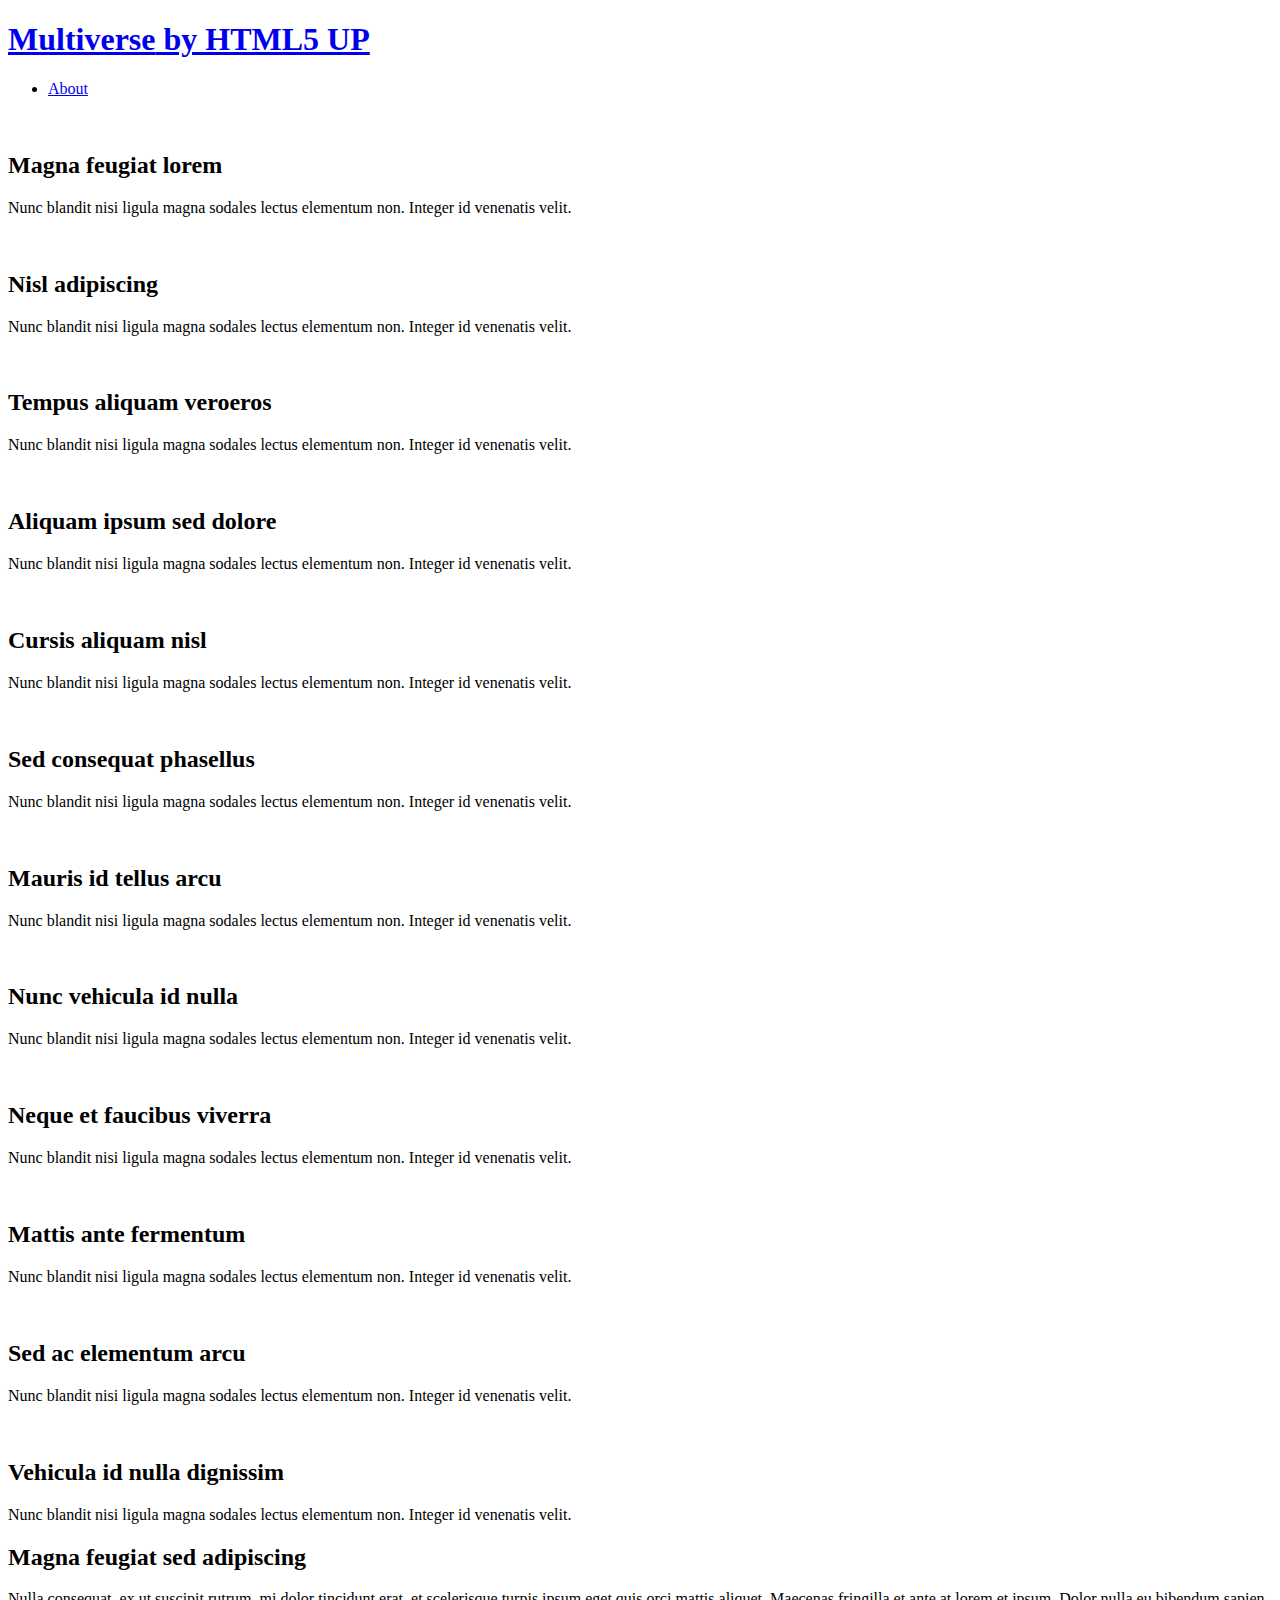
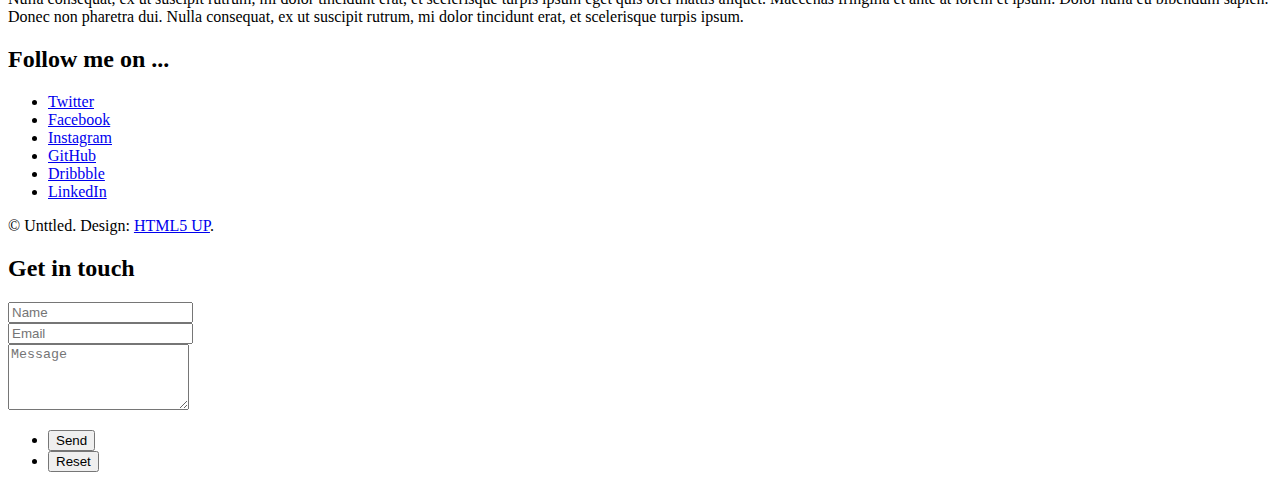
==== index.html @ cc4c9111 "Add files via upload" ====
<!DOCTYPE HTML>

<html>
	<head>
		<title>Portfolio</title>
		<meta charset="utf-8" />
		<meta name="viewport" content="width=device-width, initial-scale=1, user-scalable=no" />
		<link rel="stylesheet" href="assets/css/main.css" />
		<noscript><link rel="stylesheet" href="assets/css/noscript.css" /></noscript>
	</head>
	<body class="is-preload">

		
			<div id="wrapper">

				
					<header id="header">
						<h1><a href="index.html"><strong>Multiverse</strong> by HTML5 UP</a></h1>
						<nav>
							<ul>
								<li><a href="#footer" class="icon solid fa-info-circle">About</a></li>
							</ul>
						</nav>
					</header>

				
					<div id="main">
						<article class="thumb">
							<a href="images/fulls/iri.lnk" class="image"><img src="images/thumbs/iri.jpg" alt="" /></a>
							<h2>Magna feugiat lorem</h2>
							<p>Nunc blandit nisi ligula magna sodales lectus elementum non. Integer id venenatis velit.</p>
						</article>
						<article class="thumb">
							<a href="images/fulls/02.jpg" class="image"><img src="images/thumbs/02.jpg" alt="" /></a>
							<h2>Nisl adipiscing</h2>
							<p>Nunc blandit nisi ligula magna sodales lectus elementum non. Integer id venenatis velit.</p>
						</article>
						<article class="thumb">
							<a href="images/fulls/03.jpg" class="image"><img src="images/thumbs/03.jpg" alt="" /></a>
							<h2>Tempus aliquam veroeros</h2>
							<p>Nunc blandit nisi ligula magna sodales lectus elementum non. Integer id venenatis velit.</p>
						</article>
						<article class="thumb">
							<a href="images/fulls/04.jpg" class="image"><img src="images/thumbs/04.jpg" alt="" /></a>
							<h2>Aliquam ipsum sed dolore</h2>
							<p>Nunc blandit nisi ligula magna sodales lectus elementum non. Integer id venenatis velit.</p>
						</article>
						<article class="thumb">
							<a href="images/fulls/05.jpg" class="image"><img src="images/thumbs/05.jpg" alt="" /></a>
							<h2>Cursis aliquam nisl</h2>
							<p>Nunc blandit nisi ligula magna sodales lectus elementum non. Integer id venenatis velit.</p>
						</article>
						<article class="thumb">
							<a href="images/fulls/06.jpg" class="image"><img src="images/thumbs/06.jpg" alt="" /></a>
							<h2>Sed consequat phasellus</h2>
							<p>Nunc blandit nisi ligula magna sodales lectus elementum non. Integer id venenatis velit.</p>
						</article>
						<article class="thumb">
							<a href="images/fulls/07.jpg" class="image"><img src="images/thumbs/07.jpg" alt="" /></a>
							<h2>Mauris id tellus arcu</h2>
							<p>Nunc blandit nisi ligula magna sodales lectus elementum non. Integer id venenatis velit.</p>
						</article>
						<article class="thumb">
							<a href="images/fulls/08.jpg" class="image"><img src="images/thumbs/08.jpg" alt="" /></a>
							<h2>Nunc vehicula id nulla</h2>
							<p>Nunc blandit nisi ligula magna sodales lectus elementum non. Integer id venenatis velit.</p>
						</article>
						<article class="thumb">
							<a href="images/fulls/09.jpg" class="image"><img src="images/thumbs/09.jpg" alt="" /></a>
							<h2>Neque et faucibus viverra</h2>
							<p>Nunc blandit nisi ligula magna sodales lectus elementum non. Integer id venenatis velit.</p>
						</article>
						<article class="thumb">
							<a href="images/fulls/10.jpg" class="image"><img src="images/thumbs/10.jpg" alt="" /></a>
							<h2>Mattis ante fermentum</h2>
							<p>Nunc blandit nisi ligula magna sodales lectus elementum non. Integer id venenatis velit.</p>
						</article>
						<article class="thumb">
							<a href="images/fulls/11.jpg" class="image"><img src="images/thumbs/11.jpg" alt="" /></a>
							<h2>Sed ac elementum arcu</h2>
							<p>Nunc blandit nisi ligula magna sodales lectus elementum non. Integer id venenatis velit.</p>
						</article>
						<article class="thumb">
							<a href="images/fulls/12.jpg" class="image"><img src="images/thumbs/12.jpg" alt="" /></a>
							<h2>Vehicula id nulla dignissim</h2>
							<p>Nunc blandit nisi ligula magna sodales lectus elementum non. Integer id venenatis velit.</p>
						</article>
					</div>

				
					<footer id="footer" class="panel">
						<div class="inner split">
							<div>
								<section>
									<h2>Magna feugiat sed adipiscing</h2>
									<p>Nulla consequat, ex ut suscipit rutrum, mi dolor tincidunt erat, et scelerisque turpis ipsum eget quis orci mattis aliquet. Maecenas fringilla et ante at lorem et ipsum. Dolor nulla eu bibendum sapien. Donec non pharetra dui. Nulla consequat, ex ut suscipit rutrum, mi dolor tincidunt erat, et scelerisque turpis ipsum.</p>
								</section>
								<section>
									<h2>Follow me on ...</h2>
									<ul class="icons">
										<li><a href="#" class="icon brands fa-twitter"><span class="label">Twitter</span></a></li>
										<li><a href="#" class="icon brands fa-facebook-f"><span class="label">Facebook</span></a></li>
										<li><a href="#" class="icon brands fa-instagram"><span class="label">Instagram</span></a></li>
										<li><a href="#" class="icon brands fa-github"><span class="label">GitHub</span></a></li>
										<li><a href="#" class="icon brands fa-dribbble"><span class="label">Dribbble</span></a></li>
										<li><a href="#" class="icon brands fa-linkedin-in"><span class="label">LinkedIn</span></a></li>
									</ul>
								</section>
								<p class="copyright">
									&copy; Unttled. Design: <a href="http://html5up.net">HTML5 UP</a>.
								</p>
							</div>
							<div>
								<section>
									<h2>Get in touch</h2>
									<form method="post" action="#">
										<div class="fields">
											<div class="field half">
												<input type="text" name="name" id="name" placeholder="Name" />
											</div>
											<div class="field half">
												<input type="text" name="email" id="email" placeholder="Email" />
											</div>
											<div class="field">
												<textarea name="message" id="message" rows="4" placeholder="Message"></textarea>
											</div>
										</div>
										<ul class="actions">
											<li><input type="submit" value="Send" class="primary" /></li>
											<li><input type="reset" value="Reset" /></li>
										</ul>
									</form>
								</section>
							</div>
						</div>
					</footer>

			</div>

		
			<script src="assets/js/jquery.min.js"></script>
			<script src="assets/js/jquery.poptrox.min.js"></script>
			<script src="assets/js/browser.min.js"></script>
			<script src="assets/js/breakpoints.min.js"></script>
			<script src="assets/js/util.js"></script>
			<script src="assets/js/main.js"></script>

	</body>
</html>
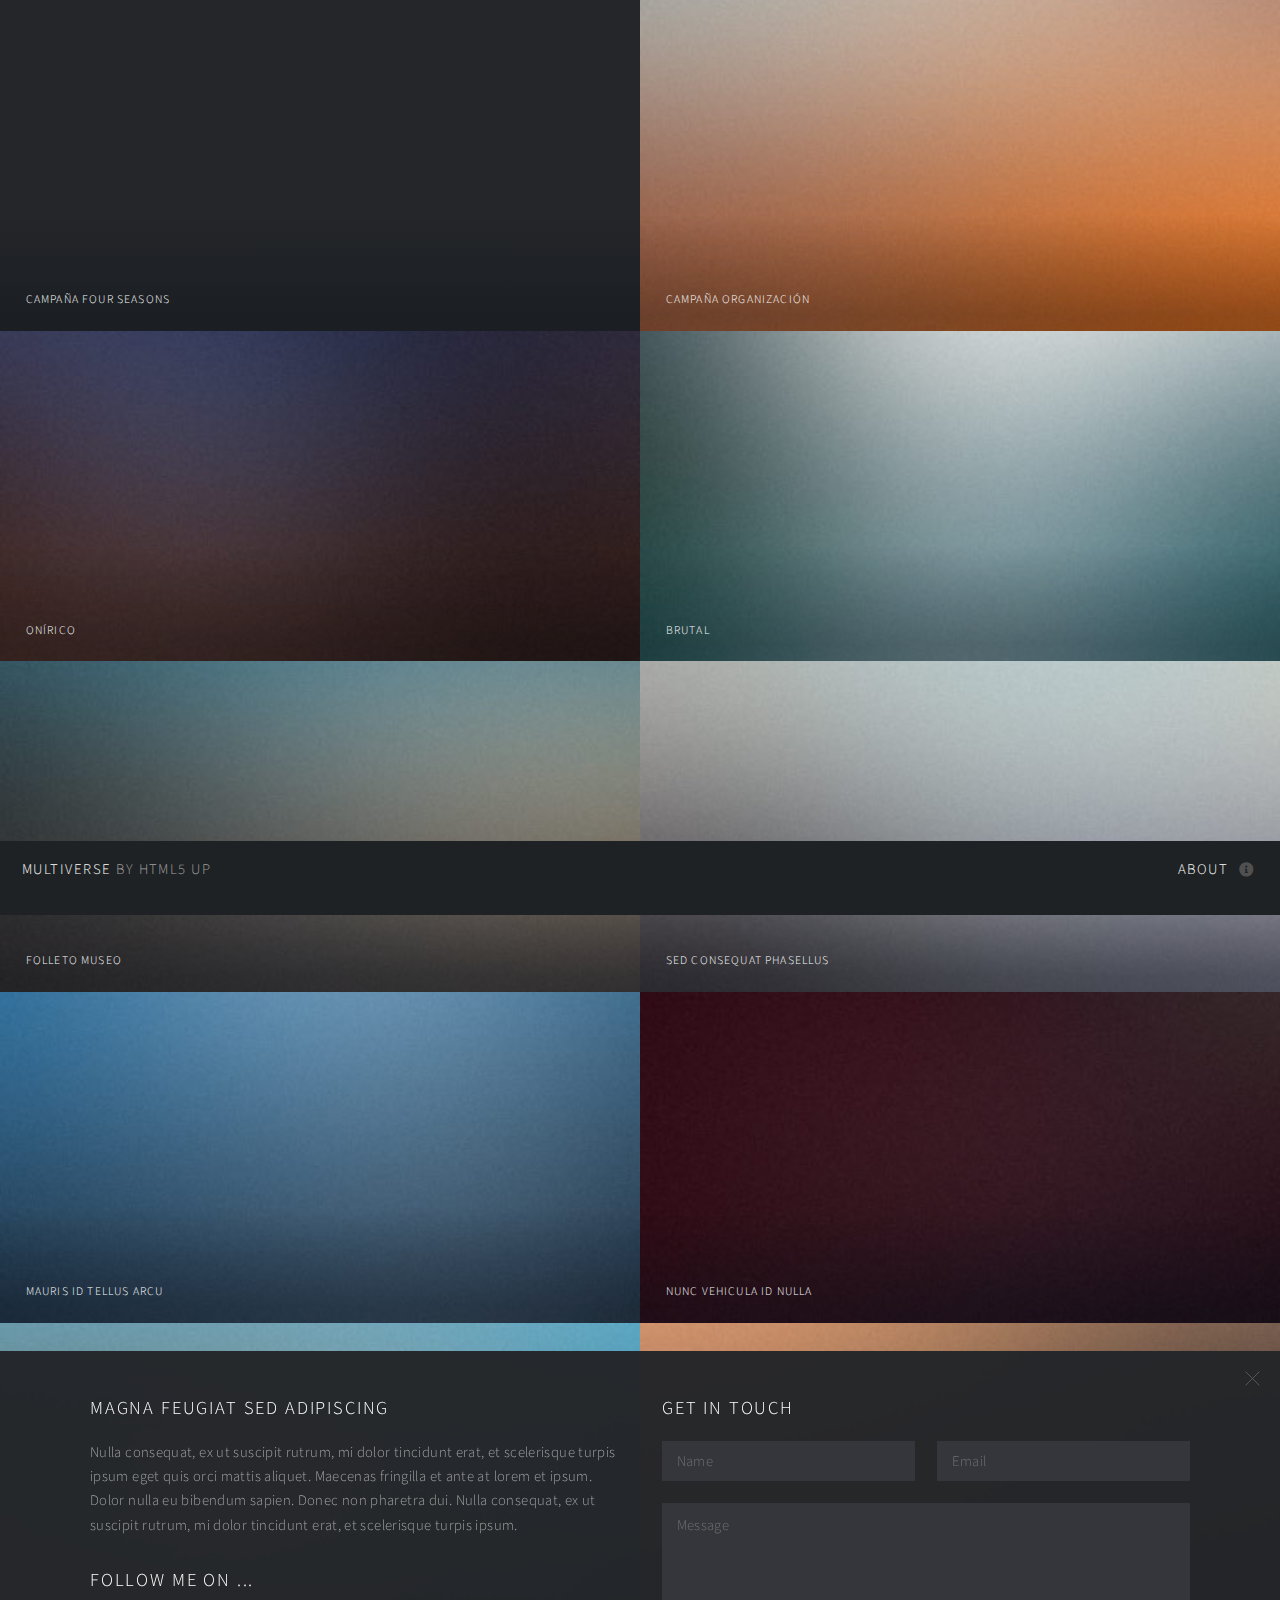
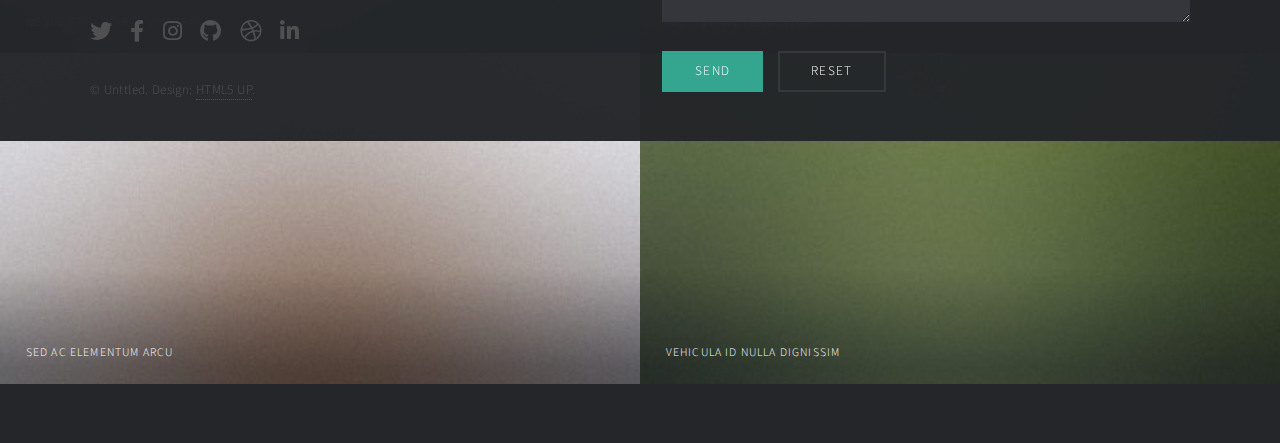
==== commit e703eb71: "index.html" ====
--- a/index.html
+++ b/index.html
@@ -27,31 +27,31 @@
 					<div id="main">
 						<article class="thumb">
 							<a href="images/fulls/iri.lnk" class="image"><img src="images/thumbs/iri.jpg" alt="" /></a>
-							<h2>Magna feugiat lorem</h2>
+							<h2>Campaña Four Seasons</h2>
 							<p>Nunc blandit nisi ligula magna sodales lectus elementum non. Integer id venenatis velit.</p>
 						</article>
 						<article class="thumb">
 							<a href="images/fulls/02.jpg" class="image"><img src="images/thumbs/02.jpg" alt="" /></a>
-							<h2>Nisl adipiscing</h2>
+							<h2>Campaña Organización</h2>
 							<p>Nunc blandit nisi ligula magna sodales lectus elementum non. Integer id venenatis velit.</p>
 						</article>
 						<article class="thumb">
 							<a href="images/fulls/03.jpg" class="image"><img src="images/thumbs/03.jpg" alt="" /></a>
-							<h2>Tempus aliquam veroeros</h2>
+							<h2>Onírico</h2>
 							<p>Nunc blandit nisi ligula magna sodales lectus elementum non. Integer id venenatis velit.</p>
 						</article>
 						<article class="thumb">
 							<a href="images/fulls/04.jpg" class="image"><img src="images/thumbs/04.jpg" alt="" /></a>
-							<h2>Aliquam ipsum sed dolore</h2>
+							<h2>Brutal</h2>
 							<p>Nunc blandit nisi ligula magna sodales lectus elementum non. Integer id venenatis velit.</p>
 						</article>
 						<article class="thumb">
 							<a href="images/fulls/05.jpg" class="image"><img src="images/thumbs/05.jpg" alt="" /></a>
-							<h2>Cursis aliquam nisl</h2>
+							<h2>Folleto Museo</h2>
 							<p>Nunc blandit nisi ligula magna sodales lectus elementum non. Integer id venenatis velit.</p>
 						</article>
 						<article class="thumb">
-							<a href="images/fulls/06.jpg" class="image"><img src="images/thumbs/06.jpg" alt="" /></a>
+							<a href="Yorokobu" class="image"><img src="images/thumbs/06.jpg" alt="" /></a>
 							<h2>Sed consequat phasellus</h2>
 							<p>Nunc blandit nisi ligula magna sodales lectus elementum non. Integer id venenatis velit.</p>
 						</article>
@@ -146,4 +146,4 @@
 			<script src="assets/js/main.js"></script>
 
 	</body>
-</html>+</html>
--- a/assets/css/main.css
+++ b/assets/css/main.css
@@ -0,0 +1,2050 @@
+@import url(fontawesome-all.min.css);
+@import url("https://fonts.googleapis.com/css?family=Source+Sans+Pro:300,300italic,400,400italic");
+
+/*
+	Multiverse by HTML5 UP
+	html5up.net | @ajlkn
+	Free for personal and commercial use under the CCA 3.0 license (html5up.net/license)
+*/
+
+@-moz-keyframes spinner {
+	0% {
+		-moz-transform: rotate(0deg);
+		-webkit-transform: rotate(0deg);
+		-ms-transform: rotate(0deg);
+		transform: rotate(0deg);
+	}
+
+	100% {
+		-moz-transform: rotate(359deg);
+		-webkit-transform: rotate(359deg);
+		-ms-transform: rotate(359deg);
+		transform: rotate(359deg);
+	}
+}
+
+@-webkit-keyframes spinner {
+	0% {
+		-moz-transform: rotate(0deg);
+		-webkit-transform: rotate(0deg);
+		-ms-transform: rotate(0deg);
+		transform: rotate(0deg);
+	}
+
+	100% {
+		-moz-transform: rotate(359deg);
+		-webkit-transform: rotate(359deg);
+		-ms-transform: rotate(359deg);
+		transform: rotate(359deg);
+	}
+}
+
+@-ms-keyframes spinner {
+	0% {
+		-moz-transform: rotate(0deg);
+		-webkit-transform: rotate(0deg);
+		-ms-transform: rotate(0deg);
+		transform: rotate(0deg);
+	}
+
+	100% {
+		-moz-transform: rotate(359deg);
+		-webkit-transform: rotate(359deg);
+		-ms-transform: rotate(359deg);
+		transform: rotate(359deg);
+	}
+}
+
+@keyframes spinner {
+	0% {
+		-moz-transform: rotate(0deg);
+		-webkit-transform: rotate(0deg);
+		-ms-transform: rotate(0deg);
+		transform: rotate(0deg);
+	}
+
+	100% {
+		-moz-transform: rotate(359deg);
+		-webkit-transform: rotate(359deg);
+		-ms-transform: rotate(359deg);
+		transform: rotate(359deg);
+	}
+}
+
+html, body, div, span, applet, object,
+iframe, h1, h2, h3, h4, h5, h6, p, blockquote,
+pre, a, abbr, acronym, address, big, cite,
+code, del, dfn, em, img, ins, kbd, q, s, samp,
+small, strike, strong, sub, sup, tt, var, b,
+u, i, center, dl, dt, dd, ol, ul, li, fieldset,
+form, label, legend, table, caption, tbody,
+tfoot, thead, tr, th, td, article, aside,
+canvas, details, embed, figure, figcaption,
+footer, header, hgroup, menu, nav, output, ruby,
+section, summary, time, mark, audio, video {
+	margin: 0;
+	padding: 0;
+	border: 0;
+	font-size: 100%;
+	font: inherit;
+	vertical-align: baseline;}
+
+article, aside, details, figcaption, figure,
+footer, header, hgroup, menu, nav, section {
+	display: block;}
+
+body {
+	line-height: 1;
+}
+
+ol, ul {
+	list-style: none;
+}
+
+blockquote, q {
+	quotes: none;
+}
+
+	blockquote:before, blockquote:after, q:before, q:after {
+		content: '';
+		content: none;
+	}
+
+table {
+	border-collapse: collapse;
+	border-spacing: 0;
+}
+
+body {
+	-webkit-text-size-adjust: none;
+}
+
+mark {
+	background-color: transparent;
+	color: inherit;
+}
+
+input::-moz-focus-inner {
+	border: 0;
+	padding: 0;
+}
+
+input, select, textarea {
+	-moz-appearance: none;
+	-webkit-appearance: none;
+	-ms-appearance: none;
+	appearance: none;
+}
+
+/* Basic */
+
+	@-ms-viewport {
+		width: device-width;
+	}
+
+	body {
+		-ms-overflow-style: scrollbar;
+	}
+
+	@media screen and (max-width: 480px) {
+
+		html, body {
+			min-width: 320px;
+		}
+
+	}
+
+	html {
+		box-sizing: border-box;
+	}
+
+	*, *:before, *:after {
+		box-sizing: inherit;
+	}
+
+	body {
+		background: #242629;
+	}
+
+		body.is-preload *, body.is-preload *:before, body.is-preload *:after {
+			-moz-animation: none !important;
+			-webkit-animation: none !important;
+			-ms-animation: none !important;
+			animation: none !important;
+			-moz-transition: none !important;
+			-webkit-transition: none !important;
+			-ms-transition: none !important;
+			transition: none !important;
+		}
+
+		body.is-resizing *, body.is-resizing *:before, body.is-resizing *:after {
+			-moz-animation: none !important;
+			-webkit-animation: none !important;
+			-ms-animation: none !important;
+			animation: none !important;
+			-moz-transition: none !important;
+			-webkit-transition: none !important;
+			-ms-transition: none !important;
+			transition: none !important;
+		}
+
+/* Type */
+
+	body, input, select, textarea {
+		color: #a0a0a1;
+		font-family: "Source Sans Pro", Helvetica, sans-serif;
+		font-size: 15pt;
+		font-weight: 300;
+		letter-spacing: 0.025em;
+		line-height: 1.65;
+	}
+
+		@media screen and (max-width: 1680px) {
+
+			body, input, select, textarea {
+				font-size: 11pt;
+			}
+
+		}
+
+	a {
+		-moz-transition: color 0.2s ease-in-out, border-bottom-color 0.2s ease-in-out;
+		-webkit-transition: color 0.2s ease-in-out, border-bottom-color 0.2s ease-in-out;
+		-ms-transition: color 0.2s ease-in-out, border-bottom-color 0.2s ease-in-out;
+		transition: color 0.2s ease-in-out, border-bottom-color 0.2s ease-in-out;
+		border-bottom: dotted 1px;
+		color: #34a58e;
+		text-decoration: none;
+	}
+
+		a:hover {
+			border-bottom-color: transparent;
+			color: #34a58e !important;
+		}
+
+	strong, b {
+		color: #ffffff;
+		font-weight: 300;
+	}
+
+	em, i {
+		font-style: italic;
+	}
+
+	p {
+		margin: 0 0 2em 0;
+	}
+
+	h1, h2, h3, h4, h5, h6 {
+		color: #ffffff;
+		font-weight: 300;
+		letter-spacing: 0.1em;
+		line-height: 1.5;
+		margin: 0 0 1em 0;
+		text-transform: uppercase;
+	}
+
+		h1 a, h2 a, h3 a, h4 a, h5 a, h6 a {
+			color: inherit;
+			text-decoration: none;
+		}
+
+	h1 {
+		font-size: 2em;
+	}
+
+	h2 {
+		font-size: 1.25em;
+	}
+
+	h3 {
+		font-size: 1.1em;
+	}
+
+	h4 {
+		font-size: 1em;
+	}
+
+	h5 {
+		font-size: 0.9em;
+	}
+
+	h6 {
+		font-size: 0.7em;
+	}
+
+	@media screen and (max-width: 736px) {
+
+		h2 {
+			font-size: 1em;
+		}
+
+		h3 {
+			font-size: 0.9em;
+		}
+
+		h4 {
+			font-size: 0.8em;
+		}
+
+		h5 {
+			font-size: 0.7em;
+		}
+
+		h6 {
+			font-size: 0.7em;
+		}
+
+	}
+
+	sub {
+		font-size: 0.8em;
+		position: relative;
+		top: 0.5em;
+	}
+
+	sup {
+		font-size: 0.8em;
+		position: relative;
+		top: -0.5em;
+	}
+
+	blockquote {
+		border-left: 4px #36383c;
+		font-style: italic;
+		margin: 0 0 2em 0;
+		padding: 0.5em 0 0.5em 2em;
+	}
+
+	code {
+		background: #34363b;
+		border: solid 1px #36383c;
+		font-family: "Courier New", monospace;
+		font-size: 0.9em;
+		margin: 0 0.25em;
+		padding: 0.25em 0.65em;
+	}
+
+	pre {
+		-webkit-overflow-scrolling: touch;
+		font-family: "Courier New", monospace;
+		font-size: 0.9em;
+		margin: 0 0 2em 0;
+	}
+
+		pre code {
+			display: block;
+			line-height: 1.75;
+			padding: 1em 1.5em;
+			overflow-x: auto;
+		}
+
+	hr {
+		border: 0;
+		border-bottom: solid 1px #36383c;
+		margin: 2em 0;
+	}
+
+		hr.major {
+			margin: 3em 0;
+		}
+
+	.align-left {
+		text-align: left;
+	}
+
+	.align-center {
+		text-align: center;
+	}
+
+	.align-right {
+		text-align: right;
+	}
+
+/* Button */
+
+	input[type="submit"],
+	input[type="reset"],
+	input[type="button"],
+	button,
+	.button {
+		-moz-appearance: none;
+		-webkit-appearance: none;
+		-ms-appearance: none;
+		appearance: none;
+		-moz-transition: background-color 0.2s ease-in-out, box-shadow 0.2s ease-in-out, color 0.2s ease-in-out;
+		-webkit-transition: background-color 0.2s ease-in-out, box-shadow 0.2s ease-in-out, color 0.2s ease-in-out;
+		-ms-transition: background-color 0.2s ease-in-out, box-shadow 0.2s ease-in-out, color 0.2s ease-in-out;
+		transition: background-color 0.2s ease-in-out, box-shadow 0.2s ease-in-out, color 0.2s ease-in-out;
+		background-color: transparent;
+		border: 0;
+		border-radius: 0;
+		box-shadow: inset 0 0 0 2px #36383c;
+		color: #ffffff !important;
+		cursor: pointer;
+		display: inline-block;
+		font-size: 0.9em;
+		font-weight: 300;
+		height: 3.05556em;
+		letter-spacing: 0.1em;
+		line-height: 3.05556em;
+		padding: 0 2.5em;
+		text-align: center;
+		text-decoration: none;
+		text-transform: uppercase;
+		white-space: nowrap;
+	}
+
+		input[type="submit"]:hover,
+		input[type="reset"]:hover,
+		input[type="button"]:hover,
+		button:hover,
+		.button:hover {
+			box-shadow: inset 0 0 0 2px #34a58e;
+			color: #34a58e !important;
+		}
+
+			input[type="submit"]:hover:active,
+			input[type="reset"]:hover:active,
+			input[type="button"]:hover:active,
+			button:hover:active,
+			.button:hover:active {
+				background-color: rgba(52, 165, 142, 0.15);
+				color: #34a58e !important;
+			}
+
+		input[type="submit"].icon,
+		input[type="reset"].icon,
+		input[type="button"].icon,
+		button.icon,
+		.button.icon {
+			padding-left: 1.35em;
+		}
+
+			input[type="submit"].icon:before,
+			input[type="reset"].icon:before,
+			input[type="button"].icon:before,
+			button.icon:before,
+			.button.icon:before {
+				margin-right: 0.5em;
+			}
+
+		input[type="submit"].fit,
+		input[type="reset"].fit,
+		input[type="button"].fit,
+		button.fit,
+		.button.fit {
+			width: 100%;
+		}
+
+		input[type="submit"].small,
+		input[type="reset"].small,
+		input[type="button"].small,
+		button.small,
+		.button.small {
+			font-size: 0.8em;
+		}
+
+		input[type="submit"].large,
+		input[type="reset"].large,
+		input[type="button"].large,
+		button.large,
+		.button.large {
+			font-size: 1.35em;
+		}
+
+		input[type="submit"].primary,
+		input[type="reset"].primary,
+		input[type="button"].primary,
+		button.primary,
+		.button.primary {
+			background-color: #34a58e;
+			box-shadow: none;
+		}
+
+			input[type="submit"].primary:hover,
+			input[type="reset"].primary:hover,
+			input[type="button"].primary:hover,
+			button.primary:hover,
+			.button.primary:hover {
+				background-color: #47c5ab;
+				color: #ffffff !important;
+			}
+
+				input[type="submit"].primary:hover:active,
+				input[type="reset"].primary:hover:active,
+				input[type="button"].primary:hover:active,
+				button.primary:hover:active,
+				.button.primary:hover:active {
+					background-color: #287e6d;
+				}
+
+		input[type="submit"].disabled, input[type="submit"]:disabled,
+		input[type="reset"].disabled,
+		input[type="reset"]:disabled,
+		input[type="button"].disabled,
+		input[type="button"]:disabled,
+		button.disabled,
+		button:disabled,
+		.button.disabled,
+		.button:disabled {
+			pointer-events: none;
+			opacity: 0.35;
+		}
+
+/* Form */
+
+	form {
+		margin: 0 0 2em 0;
+	}
+
+		form > :last-child {
+			margin-bottom: 0;
+		}
+
+		form > .fields {
+			display: -moz-flex;
+			display: -webkit-flex;
+			display: -ms-flex;
+			display: flex;
+			-moz-flex-wrap: wrap;
+			-webkit-flex-wrap: wrap;
+			-ms-flex-wrap: wrap;
+			flex-wrap: wrap;
+			width: calc(100% + 3em);
+			margin: -1.5em 0 2em -1.5em;
+		}
+
+			form > .fields > .field {
+				-moz-flex-grow: 0;
+				-webkit-flex-grow: 0;
+				-ms-flex-grow: 0;
+				flex-grow: 0;
+				-moz-flex-shrink: 0;
+				-webkit-flex-shrink: 0;
+				-ms-flex-shrink: 0;
+				flex-shrink: 0;
+				padding: 1.5em 0 0 1.5em;
+				width: calc(100% - 1.5em);
+			}
+
+				form > .fields > .field.half {
+					width: calc(50% - 0.75em);
+				}
+
+				form > .fields > .field.third {
+					width: calc(100%/3 - 0.5em);
+				}
+
+				form > .fields > .field.quarter {
+					width: calc(25% - 0.375em);
+				}
+
+		@media screen and (max-width: 736px) {
+
+			form > .fields {
+				width: calc(100% + 3em);
+				margin: -1.5em 0 2em -1.5em;
+			}
+
+				form > .fields > .field {
+					padding: 1.5em 0 0 1.5em;
+					width: calc(100% - 1.5em);
+				}
+
+					form > .fields > .field.half {
+						width: calc(100% - 1.5em);
+					}
+
+					form > .fields > .field.third {
+						width: calc(100% - 1.5em);
+					}
+
+					form > .fields > .field.quarter {
+						width: calc(100% - 1.5em);
+					}
+
+		}
+
+	label {
+		color: #ffffff;
+		display: block;
+		font-size: 0.9em;
+		font-weight: 300;
+		margin: 0 0 1em 0;
+	}
+
+	input[type="text"],
+	input[type="password"],
+	input[type="email"],
+	input[type="tel"],
+	input[type="search"],
+	input[type="url"],
+	select,
+	textarea {
+		-moz-appearance: none;
+		-webkit-appearance: none;
+		-ms-appearance: none;
+		appearance: none;
+		background: #34363b;
+		border: 0;
+		border-radius: 0;
+		color: #a0a0a1;
+		display: block;
+		outline: 0;
+		padding: 0 1em;
+		text-decoration: none;
+		width: 100%;
+	}
+
+		input[type="text"]:invalid,
+		input[type="password"]:invalid,
+		input[type="email"]:invalid,
+		input[type="tel"]:invalid,
+		input[type="search"]:invalid,
+		input[type="url"]:invalid,
+		select:invalid,
+		textarea:invalid {
+			box-shadow: none;
+		}
+
+		input[type="text"]:focus,
+		input[type="password"]:focus,
+		input[type="email"]:focus,
+		input[type="tel"]:focus,
+		input[type="search"]:focus,
+		input[type="url"]:focus,
+		select:focus,
+		textarea:focus {
+			box-shadow: inset 0 0 0 2px #34a58e;
+		}
+
+	select {
+		background-image: url("data:image/svg+xml;charset=utf8,%3Csvg xmlns='http://www.w3.org/2000/svg' width='40' height='40' preserveAspectRatio='none' viewBox='0 0 40 40'%3E%3Cpath d='M9.4,12.3l10.4,10.4l10.4-10.4c0.2-0.2,0.5-0.4,0.9-0.4c0.3,0,0.6,0.1,0.9,0.4l3.3,3.3c0.2,0.2,0.4,0.5,0.4,0.9 c0,0.4-0.1,0.6-0.4,0.9L20.7,31.9c-0.2,0.2-0.5,0.4-0.9,0.4c-0.3,0-0.6-0.1-0.9-0.4L4.3,17.3c-0.2-0.2-0.4-0.5-0.4-0.9 c0-0.4,0.1-0.6,0.4-0.9l3.3-3.3c0.2-0.2,0.5-0.4,0.9-0.4S9.1,12.1,9.4,12.3z' fill='%2336383c' /%3E%3C/svg%3E");
+		background-size: 1.25rem;
+		background-repeat: no-repeat;
+		background-position: calc(100% - 1rem) center;
+		height: 2.75em;
+		padding-right: 2.75em;
+		text-overflow: ellipsis;
+	}
+
+		select option {
+			color: #ffffff;
+			background: #242629;
+		}
+
+		select:focus::-ms-value {
+			background-color: transparent;
+		}
+
+		select::-ms-expand {
+			display: none;
+		}
+
+	input[type="text"],
+	input[type="password"],
+	input[type="email"],
+	input[type="tel"],
+	input[type="search"],
+	input[type="url"],
+	select {
+		height: 2.75em;
+	}
+
+	textarea {
+		padding: 0.75em 1em;
+	}
+
+	input[type="checkbox"],
+	input[type="radio"] {
+		-moz-appearance: none;
+		-webkit-appearance: none;
+		-ms-appearance: none;
+		appearance: none;
+		display: block;
+		float: left;
+		margin-right: -2em;
+		opacity: 0;
+		width: 1em;
+		z-index: -1;
+	}
+
+		input[type="checkbox"] + label,
+		input[type="radio"] + label {
+			text-decoration: none;
+			color: #a0a0a1;
+			cursor: pointer;
+			display: inline-block;
+			font-size: 1em;
+			font-weight: 300;
+			padding-left: 2.4em;
+			padding-right: 0.75em;
+			position: relative;
+		}
+
+			input[type="checkbox"] + label:before,
+			input[type="radio"] + label:before {
+				-moz-osx-font-smoothing: grayscale;
+				-webkit-font-smoothing: antialiased;
+				display: inline-block;
+				font-style: normal;
+				font-variant: normal;
+				text-rendering: auto;
+				line-height: 1;
+				text-transform: none !important;
+				font-family: 'Font Awesome 5 Free';
+				font-weight: 900;
+			}
+
+			input[type="checkbox"] + label:before,
+			input[type="radio"] + label:before {
+				background: #34363b;
+				content: '';
+				display: inline-block;
+				font-size: 0.8em;
+				height: 2.0625em;
+				left: 0;
+				line-height: 2.0625em;
+				position: absolute;
+				text-align: center;
+				top: 0;
+				width: 2.0625em;
+			}
+
+		input[type="checkbox"]:checked + label:before,
+		input[type="radio"]:checked + label:before {
+			background: #34a58e;
+			border-color: #34a58e;
+			color: #ffffff;
+			content: '\f00c';
+		}
+
+		input[type="checkbox"]:focus + label:before,
+		input[type="radio"]:focus + label:before {
+			box-shadow: 0 0 0 2px #34a58e;
+		}
+
+	input[type="radio"] + label:before {
+		border-radius: 100%;
+	}
+
+	::-webkit-input-placeholder {
+		color: #707071 !important;
+		opacity: 1.0;
+	}
+
+	:-moz-placeholder {
+		color: #707071 !important;
+		opacity: 1.0;
+	}
+
+	::-moz-placeholder {
+		color: #707071 !important;
+		opacity: 1.0;
+	}
+
+	:-ms-input-placeholder {
+		color: #707071 !important;
+		opacity: 1.0;
+	}
+
+/* Icon */
+
+	.icon {
+		text-decoration: none;
+		border-bottom: none;
+		position: relative;
+	}
+
+		.icon:before {
+			-moz-osx-font-smoothing: grayscale;
+			-webkit-font-smoothing: antialiased;
+			display: inline-block;
+			font-style: normal;
+			font-variant: normal;
+			text-rendering: auto;
+			line-height: 1;
+			text-transform: none !important;
+			font-family: 'Font Awesome 5 Free';
+			font-weight: 400;
+		}
+
+		.icon > .label {
+			display: none;
+		}
+
+		.icon:before {
+			line-height: inherit;
+		}
+
+		.icon.solid:before {
+			font-weight: 900;
+		}
+
+		.icon.brands:before {
+			font-family: 'Font Awesome 5 Brands';
+		}
+
+/* List */
+
+	ol {
+		list-style: decimal;
+		margin: 0 0 2em 0;
+		padding-left: 1.25em;
+	}
+
+		ol li {
+			padding-left: 0.25em;
+		}
+
+	ul {
+		list-style: disc;
+		margin: 0 0 2em 0;
+		padding-left: 1em;
+	}
+
+		ul li {
+			padding-left: 0.5em;
+		}
+
+		ul.alt {
+			list-style: none;
+			padding-left: 0;
+		}
+
+			ul.alt li {
+				border-top: solid 1px #36383c;
+				padding: 0.5em 0;
+			}
+
+				ul.alt li:first-child {
+					border-top: 0;
+					padding-top: 0;
+				}
+
+	dl {
+		margin: 0 0 2em 0;
+	}
+
+		dl dt {
+			display: block;
+			font-weight: 300;
+			margin: 0 0 1em 0;
+		}
+
+		dl dd {
+			margin-left: 2em;
+		}
+
+/* Actions */
+
+	ul.actions {
+		display: -moz-flex;
+		display: -webkit-flex;
+		display: -ms-flex;
+		display: flex;
+		cursor: default;
+		list-style: none;
+		margin-left: -1em;
+		padding-left: 0;
+	}
+
+		ul.actions li {
+			padding: 0 0 0 1em;
+			vertical-align: middle;
+		}
+
+		ul.actions.special {
+			-moz-justify-content: center;
+			-webkit-justify-content: center;
+			-ms-justify-content: center;
+			justify-content: center;
+			width: 100%;
+			margin-left: 0;
+		}
+
+			ul.actions.special li:first-child {
+				padding-left: 0;
+			}
+
+		ul.actions.stacked {
+			-moz-flex-direction: column;
+			-webkit-flex-direction: column;
+			-ms-flex-direction: column;
+			flex-direction: column;
+			margin-left: 0;
+		}
+
+			ul.actions.stacked li {
+				padding: 1.3em 0 0 0;
+			}
+
+				ul.actions.stacked li:first-child {
+					padding-top: 0;
+				}
+
+		ul.actions.fit {
+			width: calc(100% + 1em);
+		}
+
+			ul.actions.fit li {
+				-moz-flex-grow: 1;
+				-webkit-flex-grow: 1;
+				-ms-flex-grow: 1;
+				flex-grow: 1;
+				-moz-flex-shrink: 1;
+				-webkit-flex-shrink: 1;
+				-ms-flex-shrink: 1;
+				flex-shrink: 1;
+				width: 100%;
+			}
+
+				ul.actions.fit li > * {
+					width: 100%;
+				}
+
+			ul.actions.fit.stacked {
+				width: 100%;
+			}
+
+		@media screen and (max-width: 480px) {
+
+			ul.actions:not(.fixed) {
+				-moz-flex-direction: column;
+				-webkit-flex-direction: column;
+				-ms-flex-direction: column;
+				flex-direction: column;
+				margin-left: 0;
+				width: 100% !important;
+			}
+
+				ul.actions:not(.fixed) li {
+					-moz-flex-grow: 1;
+					-webkit-flex-grow: 1;
+					-ms-flex-grow: 1;
+					flex-grow: 1;
+					-moz-flex-shrink: 1;
+					-webkit-flex-shrink: 1;
+					-ms-flex-shrink: 1;
+					flex-shrink: 1;
+					padding: 1em 0 0 0;
+					text-align: center;
+					width: 100%;
+				}
+
+					ul.actions:not(.fixed) li > * {
+						width: 100%;
+					}
+
+					ul.actions:not(.fixed) li:first-child {
+						padding-top: 0;
+					}
+
+					ul.actions:not(.fixed) li input[type="submit"],
+					ul.actions:not(.fixed) li input[type="reset"],
+					ul.actions:not(.fixed) li input[type="button"],
+					ul.actions:not(.fixed) li button,
+					ul.actions:not(.fixed) li .button {
+						width: 100%;
+					}
+
+						ul.actions:not(.fixed) li input[type="submit"].icon:before,
+						ul.actions:not(.fixed) li input[type="reset"].icon:before,
+						ul.actions:not(.fixed) li input[type="button"].icon:before,
+						ul.actions:not(.fixed) li button.icon:before,
+						ul.actions:not(.fixed) li .button.icon:before {
+							margin-left: -0.5rem;
+						}
+
+		}
+
+/* Icons */
+
+	ul.icons {
+		cursor: default;
+		list-style: none;
+		padding-left: 0;
+	}
+
+		ul.icons li {
+			display: inline-block;
+			padding: 0 1em 0 0;
+		}
+
+			ul.icons li:last-child {
+				padding-right: 0;
+			}
+
+			ul.icons li .icon {
+				color: #505051;
+			}
+
+				ul.icons li .icon:before {
+					font-size: 1.5em;
+				}
+
+/* Table */
+
+	.table-wrapper {
+		-webkit-overflow-scrolling: touch;
+		overflow-x: auto;
+	}
+
+	table {
+		margin: 0 0 2em 0;
+		width: 100%;
+	}
+
+		table tbody tr {
+			border: solid 1px #36383c;
+			border-left: 0;
+			border-right: 0;
+		}
+
+			table tbody tr:nth-child(2n + 1) {
+				background-color: #34363b;
+			}
+
+		table td {
+			padding: 0.75em 0.75em;
+		}
+
+		table th {
+			color: #ffffff;
+			font-size: 0.9em;
+			font-weight: 300;
+			padding: 0 0.75em 0.75em 0.75em;
+			text-align: left;
+		}
+
+		table thead {
+			border-bottom: solid 2px #36383c;
+		}
+
+		table tfoot {
+			border-top: solid 2px #36383c;
+		}
+
+		table.alt {
+			border-collapse: separate;
+		}
+
+			table.alt tbody tr td {
+				border: solid 1px #36383c;
+				border-left-width: 0;
+				border-top-width: 0;
+			}
+
+				table.alt tbody tr td:first-child {
+					border-left-width: 1px;
+				}
+
+			table.alt tbody tr:first-child td {
+				border-top-width: 1px;
+			}
+
+			table.alt thead {
+				border-bottom: 0;
+			}
+
+			table.alt tfoot {
+				border-top: 0;
+			}
+
+/* Panel */
+
+	.panel {
+		padding: 4em 4em 2em 4em ;
+		-moz-transform: translateY(100vh);
+		-webkit-transform: translateY(100vh);
+		-ms-transform: translateY(100vh);
+		transform: translateY(100vh);
+		-moz-transition: -moz-transform 0.5s ease;
+		-webkit-transition: -webkit-transform 0.5s ease;
+		-ms-transition: -ms-transform 0.5s ease;
+		transition: transform 0.5s ease;
+		-webkit-overflow-scrolling: touch;
+		background: rgba(36, 38, 41, 0.975);
+		bottom: 4em;
+		left: 0;
+		max-height: calc(80vh - 4em);
+		overflow-y: auto;
+		position: fixed;
+		width: 100%;
+		z-index: 10001;
+	}
+
+		.panel.active {
+			-moz-transform: translateY(1px);
+			-webkit-transform: translateY(1px);
+			-ms-transform: translateY(1px);
+			transform: translateY(1px);
+		}
+
+		.panel > .inner {
+			margin: 0 auto;
+			max-width: 100%;
+			width: 75em;
+		}
+
+			.panel > .inner.split {
+				display: -moz-flex;
+				display: -webkit-flex;
+				display: -ms-flex;
+				display: flex;
+			}
+
+				.panel > .inner.split > div {
+					margin-left: 4em;
+					width: 50%;
+				}
+
+				.panel > .inner.split > :first-child {
+					margin-left: 0;
+				}
+
+		.panel > .closer {
+			-moz-transition: opacity 0.2s ease-in-out;
+			-webkit-transition: opacity 0.2s ease-in-out;
+			-ms-transition: opacity 0.2s ease-in-out;
+			transition: opacity 0.2s ease-in-out;
+			background-image: url("images/close.svg");
+			background-position: center;
+			background-repeat: no-repeat;
+			background-size: 3em;
+			cursor: pointer;
+			height: 5em;
+			opacity: 0.25;
+			position: absolute;
+			right: 0;
+			top: 0;
+			width: 5em;
+			z-index: 2;
+		}
+
+			.panel > .closer:hover {
+				opacity: 1.0;
+			}
+
+		@media screen and (max-width: 1280px) {
+
+			.panel {
+				padding: 3em 3em 1em 3em ;
+			}
+
+				.panel > .inner.split > div {
+					margin-left: 3em;
+				}
+
+				.panel > .closer {
+					background-size: 2.5em;
+					background-position: 75% 25%;
+				}
+
+		}
+
+		@media screen and (max-width: 980px) {
+
+			.panel > .inner.split {
+				-moz-flex-direction: column;
+				-webkit-flex-direction: column;
+				-ms-flex-direction: column;
+				flex-direction: column;
+			}
+
+				.panel > .inner.split > div {
+					margin-left: 0;
+					width: 100%;
+				}
+
+		}
+
+		@media screen and (max-width: 736px) {
+
+			.panel {
+				-moz-transform: translateY(-100vh);
+				-webkit-transform: translateY(-100vh);
+				-ms-transform: translateY(-100vh);
+				transform: translateY(-100vh);
+				padding: 4em 2em 2em 2em ;
+				bottom: auto;
+				top: calc(4em - 1px);
+			}
+
+				.panel.active {
+					-moz-transform: translateY(0);
+					-webkit-transform: translateY(0);
+					-ms-transform: translateY(0);
+					transform: translateY(0);
+				}
+
+		}
+
+/* Poptrox Popup */
+
+	.poptrox-overlay {
+		-webkit-tap-highlight-color: rgba(255, 255, 255, 0);
+	}
+
+	.poptrox-popup {
+		background: rgba(31, 34, 36, 0.925);
+		box-shadow: 0 1em 3em 0.5em rgba(0, 0, 0, 0.25);
+		cursor: default;
+	}
+
+		.poptrox-popup:before {
+			-moz-transition: opacity 0.2s ease-in-out;
+			-webkit-transition: opacity 0.2s ease-in-out;
+			-ms-transition: opacity 0.2s ease-in-out;
+			transition: opacity 0.2s ease-in-out;
+			background-image: -moz-linear-gradient(to left, rgba(31,34,36,0.35), rgba(31,34,36,0) 10em, rgba(31,34,36,0)), -moz-linear-gradient(to right, rgba(31,34,36,0.35), rgba(31,34,36,0) 10em, rgba(31,34,36,0));
+			background-image: -webkit-linear-gradient(to left, rgba(31,34,36,0.35), rgba(31,34,36,0) 10em, rgba(31,34,36,0)), -webkit-linear-gradient(to right, rgba(31,34,36,0.35), rgba(31,34,36,0) 10em, rgba(31,34,36,0));
+			background-image: -ms-linear-gradient(to left, rgba(31,34,36,0.35), rgba(31,34,36,0) 10em, rgba(31,34,36,0)), -ms-linear-gradient(to right, rgba(31,34,36,0.35), rgba(31,34,36,0) 10em, rgba(31,34,36,0));
+			background-image: linear-gradient(to left, rgba(31,34,36,0.35), rgba(31,34,36,0) 10em, rgba(31,34,36,0)), linear-gradient(to right, rgba(31,34,36,0.35), rgba(31,34,36,0) 10em, rgba(31,34,36,0));
+			content: '';
+			display: block;
+			height: 100%;
+			left: 0;
+			position: absolute;
+			top: 0;
+			width: 100%;
+			z-index: 1;
+			opacity: 1;
+		}
+
+		.poptrox-popup .closer {
+			-moz-transition: opacity 0.2s ease-in-out;
+			-webkit-transition: opacity 0.2s ease-in-out;
+			-ms-transition: opacity 0.2s ease-in-out;
+			transition: opacity 0.2s ease-in-out;
+			background-image: url("images/close.svg");
+			background-position: center;
+			background-repeat: no-repeat;
+			background-size: 3em;
+			height: 5em;
+			opacity: 0;
+			position: absolute;
+			right: 0;
+			top: 0;
+			width: 5em;
+			z-index: 2;
+		}
+
+		.poptrox-popup .nav-previous,
+		.poptrox-popup .nav-next {
+			-moz-transition: opacity 0.2s ease-in-out;
+			-webkit-transition: opacity 0.2s ease-in-out;
+			-ms-transition: opacity 0.2s ease-in-out;
+			transition: opacity 0.2s ease-in-out;
+			background-image: url("images/arrow.svg");
+			background-position: center;
+			background-repeat: no-repeat;
+			background-size: 5em;
+			cursor: pointer;
+			height: 8em;
+			margin-top: -4em;
+			opacity: 0;
+			position: absolute;
+			top: 50%;
+			width: 6em;
+			z-index: 2;
+		}
+
+		.poptrox-popup .nav-previous {
+			-moz-transform: scaleX(-1);
+			-webkit-transform: scaleX(-1);
+			-ms-transform: scaleX(-1);
+			transform: scaleX(-1);
+			left: 0;
+		}
+
+		.poptrox-popup .nav-next {
+			right: 0;
+		}
+
+		.poptrox-popup .caption {
+			padding: 2em 2em 0.1em 2em ;
+			background-image: -moz-linear-gradient(to top, rgba(16,16,16,0.45) 25%, rgba(16,16,16,0) 100%);
+			background-image: -webkit-linear-gradient(to top, rgba(16,16,16,0.45) 25%, rgba(16,16,16,0) 100%);
+			background-image: -ms-linear-gradient(to top, rgba(16,16,16,0.45) 25%, rgba(16,16,16,0) 100%);
+			background-image: linear-gradient(to top, rgba(16,16,16,0.45) 25%, rgba(16,16,16,0) 100%);
+			bottom: 0;
+			cursor: default;
+			left: 0;
+			position: absolute;
+			text-align: left;
+			width: 100%;
+			z-index: 2;
+		}
+
+			.poptrox-popup .caption h2, .poptrox-popup .caption h3, .poptrox-popup .caption h4, .poptrox-popup .caption h5, .poptrox-popup .caption h6 {
+				margin: 0 0 0.5em 0;
+			}
+
+			.poptrox-popup .caption p {
+				color: #ffffff;
+			}
+
+		.poptrox-popup .loader {
+			-moz-animation: spinner 1s infinite linear !important;
+			-webkit-animation: spinner 1s infinite linear !important;
+			-ms-animation: spinner 1s infinite linear !important;
+			animation: spinner 1s infinite linear !important;
+			background-image: url("images/spinner.svg");
+			background-position: center;
+			background-repeat: no-repeat;
+			background-size: contain;
+			display: block;
+			font-size: 2em;
+			height: 2em;
+			left: 50%;
+			line-height: 2em;
+			margin: -1em 0 0 -1em;
+			opacity: 0.25;
+			position: absolute;
+			text-align: center;
+			top: 50%;
+			width: 2em;
+		}
+
+		.poptrox-popup:hover .closer,
+		.poptrox-popup:hover .nav-previous,
+		.poptrox-popup:hover .nav-next {
+			opacity: 0.5;
+		}
+
+			.poptrox-popup:hover .closer:hover,
+			.poptrox-popup:hover .nav-previous:hover,
+			.poptrox-popup:hover .nav-next:hover {
+				opacity: 1.0;
+			}
+
+		.poptrox-popup.loading:before {
+			opacity: 0;
+		}
+
+		body.touch .poptrox-popup .closer,
+		body.touch .poptrox-popup .nav-previous,
+		body.touch .poptrox-popup .nav-next {
+			opacity: 1.0 !important;
+		}
+
+		@media screen and (max-width: 980px) {
+
+			.poptrox-popup .closer {
+				background-size: 3em;
+			}
+
+			.poptrox-popup .nav-previous,
+			.poptrox-popup .nav-next {
+				background-size: 4em;
+			}
+
+		}
+
+		@media screen and (max-width: 736px) {
+
+			.poptrox-popup:before {
+				display: none;
+			}
+
+			.poptrox-popup .caption {
+				display: none !important;
+			}
+
+			.poptrox-popup .closer,
+			.poptrox-popup .nav-previous,
+			.poptrox-popup .nav-next {
+				display: none !important;
+			}
+
+		}
+
+/* Wrapper */
+
+	#wrapper {
+		-moz-transition: -moz-filter 0.5s ease, -webkit-filter 0.5s ease, -ms-filter 0.5s ease, -moz-filter 0.5s ease;
+		-webkit-transition: -moz-filter 0.5s ease, -webkit-filter 0.5s ease, -ms-filter 0.5s ease, -webkit-filter 0.5s ease;
+		-ms-transition: -moz-filter 0.5s ease, -webkit-filter 0.5s ease, -ms-filter 0.5s ease, -ms-filter 0.5s ease;
+		transition: -moz-filter 0.5s ease, -webkit-filter 0.5s ease, -ms-filter 0.5s ease, filter 0.5s ease;
+		position: relative;
+	}
+
+		#wrapper:after {
+			pointer-events: none;
+			-moz-transition: opacity 0.5s ease, visibility 0.5s;
+			-webkit-transition: opacity 0.5s ease, visibility 0.5s;
+			-ms-transition: opacity 0.5s ease, visibility 0.5s;
+			transition: opacity 0.5s ease, visibility 0.5s;
+			background: rgba(36, 38, 41, 0.5);
+			content: '';
+			display: block;
+			height: 100%;
+			left: 0;
+			opacity: 0;
+			position: absolute;
+			top: 0;
+			visibility: hidden;
+			width: 100%;
+			z-index: 1;
+		}
+
+			body.ie #wrapper:after {
+				background: rgba(36, 38, 41, 0.8);
+			}
+
+		body.modal-active #wrapper {
+			-moz-filter: blur(8px);
+			-webkit-filter: blur(8px);
+			-ms-filter: blur(8px);
+			filter: blur(8px);
+		}
+
+			body.modal-active #wrapper:after {
+				pointer-events: auto;
+				opacity: 1;
+				visibility: visible;
+				z-index: 10003;
+			}
+
+		#wrapper:before {
+			-moz-animation: spinner 1s infinite linear !important;
+			-webkit-animation: spinner 1s infinite linear !important;
+			-ms-animation: spinner 1s infinite linear !important;
+			animation: spinner 1s infinite linear !important;
+			pointer-events: none;
+			-moz-transition: top 0.75s ease-in-out, opacity 0.35s ease-out, visibility 0.35s;
+			-webkit-transition: top 0.75s ease-in-out, opacity 0.35s ease-out, visibility 0.35s;
+			-ms-transition: top 0.75s ease-in-out, opacity 0.35s ease-out, visibility 0.35s;
+			transition: top 0.75s ease-in-out, opacity 0.35s ease-out, visibility 0.35s;
+			background-image: url("images/spinner.svg");
+			background-position: center;
+			background-repeat: no-repeat;
+			background-size: contain;
+			content: '';
+			display: block;
+			font-size: 2em;
+			height: 2em;
+			left: 50%;
+			line-height: 2em;
+			margin: -1em 0 0 -1em;
+			opacity: 0;
+			position: fixed;
+			text-align: center;
+			top: 75%;
+			visibility: hidden;
+			width: 2em;
+		}
+
+		body.is-preload #wrapper:before {
+			-moz-transition: opacity 1s ease-out !important;
+			-webkit-transition: opacity 1s ease-out !important;
+			-ms-transition: opacity 1s ease-out !important;
+			transition: opacity 1s ease-out !important;
+			-moz-transition-delay: 0.5s !important;
+			-webkit-transition-delay: 0.5s !important;
+			-ms-transition-delay: 0.5s !important;
+			transition-delay: 0.5s !important;
+			opacity: 0.25;
+			top: 50%;
+			visibility: visible;
+		}
+
+/* Header */
+
+	body {
+		padding: 0 0 4em 0;
+	}
+
+	#header {
+		-moz-transform: translateY(0);
+		-webkit-transform: translateY(0);
+		-ms-transform: translateY(0);
+		transform: translateY(0);
+		-moz-transition: -moz-transform 1s ease;
+		-webkit-transition: -webkit-transform 1s ease;
+		-ms-transition: -ms-transform 1s ease;
+		transition: transform 1s ease;
+		-moz-user-select: none;
+		-ms-user-select: none;
+		-webkit-user-select: none;
+		background: #1f2224;
+		bottom: -1em;
+		height: 5em;
+		left: 0;
+		line-height: 4em;
+		padding: 0 1.5em;
+		position: fixed;
+		user-select: none;
+		width: 100%;
+		z-index: 10002;
+	}
+
+		body.is-preload #header {
+			-moz-transform: translateY(4em);
+			-webkit-transform: translateY(4em);
+			-ms-transform: translateY(4em);
+			transform: translateY(4em);
+		}
+
+		#header h1 {
+			color: #a0a0a1;
+			display: inline-block;
+			font-size: 1em;
+			line-height: 1;
+			margin: 0;
+			vertical-align: middle;
+		}
+
+			#header h1 a {
+				border: 0;
+				color: inherit;
+			}
+
+				#header h1 a:hover {
+					color: inherit !important;
+				}
+
+		#header nav {
+			position: absolute;
+			right: 0;
+			top: 0;
+		}
+
+			#header nav > ul {
+				list-style: none;
+				margin: 0;
+				padding: 0;
+			}
+
+				#header nav > ul > li {
+					display: inline-block;
+					padding: 0;
+				}
+
+					#header nav > ul > li a {
+						-moz-transition: background-color 0.5s ease;
+						-webkit-transition: background-color 0.5s ease;
+						-ms-transition: background-color 0.5s ease;
+						transition: background-color 0.5s ease;
+						border: 0;
+						color: #ffffff;
+						display: inline-block;
+						letter-spacing: 0.1em;
+						padding: 0 1.65em;
+						text-transform: uppercase;
+					}
+
+						#header nav > ul > li a.icon:before {
+							color: #505051;
+							float: right;
+							margin-left: 0.75em;
+						}
+
+						#header nav > ul > li a:hover {
+							color: #ffffff !important;
+						}
+
+						#header nav > ul > li a.active {
+							background-color: #242629;
+						}
+
+	@media screen and (max-width: 736px) {
+
+		body {
+			padding: 4em 0 0 0;
+		}
+
+		#header {
+			-moz-transform: translateY(0);
+			-webkit-transform: translateY(0);
+			-ms-transform: translateY(0);
+			transform: translateY(0);
+			bottom: auto;
+			height: 4em;
+			padding: 0 1em;
+			top: 0;
+		}
+
+			body.is-preload #header {
+				-moz-transform: translateY(-3.4em);
+				-webkit-transform: translateY(-3.4em);
+				-ms-transform: translateY(-3.4em);
+				transform: translateY(-3.4em);
+			}
+
+			#header h1 {
+				font-size: 0.9em;
+			}
+
+			#header nav > ul > li a {
+				font-size: 0.9em;
+				padding: 0 1.15em;
+			}
+
+	}
+
+/* Main */
+
+	#main {
+		-moz-transition: -moz-filter 0.5s ease, -webkit-filter 0.5s ease, -ms-filter 0.5s ease, -moz-filter 0.5s ease;
+		-webkit-transition: -moz-filter 0.5s ease, -webkit-filter 0.5s ease, -ms-filter 0.5s ease, -webkit-filter 0.5s ease;
+		-ms-transition: -moz-filter 0.5s ease, -webkit-filter 0.5s ease, -ms-filter 0.5s ease, -ms-filter 0.5s ease;
+		transition: -moz-filter 0.5s ease, -webkit-filter 0.5s ease, -ms-filter 0.5s ease, filter 0.5s ease;
+		display: -moz-flex;
+		display: -webkit-flex;
+		display: -ms-flex;
+		display: flex;
+		-moz-flex-wrap: wrap;
+		-webkit-flex-wrap: wrap;
+		-ms-flex-wrap: wrap;
+		flex-wrap: wrap;
+		-webkit-tap-highlight-color: rgba(255, 255, 255, 0);
+	}
+
+		#main .thumb {
+			-moz-transition: opacity 1.25s ease-in-out;
+			-webkit-transition: opacity 1.25s ease-in-out;
+			-ms-transition: opacity 1.25s ease-in-out;
+			transition: opacity 1.25s ease-in-out;
+			pointer-events: auto;
+			-webkit-tap-highlight-color: rgba(255, 255, 255, 0);
+			opacity: 1;
+			overflow: hidden;
+			position: relative;
+		}
+
+			#main .thumb:after {
+				background-image: -moz-linear-gradient(to top, rgba(10,17,25,0.35) 5%, rgba(10,17,25,0) 35%);
+				background-image: -webkit-linear-gradient(to top, rgba(10,17,25,0.35) 5%, rgba(10,17,25,0) 35%);
+				background-image: -ms-linear-gradient(to top, rgba(10,17,25,0.35) 5%, rgba(10,17,25,0) 35%);
+				background-image: linear-gradient(to top, rgba(10,17,25,0.35) 5%, rgba(10,17,25,0) 35%);
+				pointer-events: none;
+				background-size: cover;
+				content: '';
+				display: block;
+				height: 100%;
+				left: 0;
+				position: absolute;
+				top: 0;
+				width: 100%;
+			}
+
+			#main .thumb > .image {
+				-webkit-tap-highlight-color: rgba(255, 255, 255, 0);
+				background-position: center;
+				background-repeat: no-repeat;
+				background-size: cover;
+				border: 0;
+				height: 100%;
+				left: 0;
+				position: absolute;
+				top: 0;
+				width: 100%;
+			}
+
+			#main .thumb > h2 {
+				pointer-events: none;
+				bottom: 1.875em;
+				font-size: 0.8em;
+				left: 2.1875em;
+				margin: 0;
+				position: absolute;
+				z-index: 1;
+			}
+
+			#main .thumb > p {
+				display: none;
+			}
+
+		#main:after {
+			pointer-events: none;
+			-moz-transition: opacity 0.5s ease, visibility 0.5s;
+			-webkit-transition: opacity 0.5s ease, visibility 0.5s;
+			-ms-transition: opacity 0.5s ease, visibility 0.5s;
+			transition: opacity 0.5s ease, visibility 0.5s;
+			background: rgba(36, 38, 41, 0.25);
+			content: '';
+			display: block;
+			height: 100%;
+			left: 0;
+			opacity: 0;
+			position: absolute;
+			top: 0;
+			visibility: hidden;
+			width: 100%;
+			z-index: 1;
+		}
+
+			body.ie #main:after {
+				background: rgba(36, 38, 41, 0.55);
+			}
+
+		body.content-active #main {
+			-moz-filter: blur(6px);
+			-webkit-filter: blur(6px);
+			-ms-filter: blur(6px);
+			filter: blur(6px);
+		}
+
+			body.content-active #main:after {
+				pointer-events: auto;
+				opacity: 1;
+				visibility: visible;
+			}
+
+		body.is-preload #main .thumb {
+			pointer-events: none;
+			opacity: 0;
+		}
+
+		#main .thumb {
+			-moz-transition-delay: 2.525s;
+			-webkit-transition-delay: 2.525s;
+			-ms-transition-delay: 2.525s;
+			transition-delay: 2.525s;
+			height: calc(40vh - 2em);
+			min-height: 20em;
+			width: 25%;
+		}
+
+			#main .thumb:nth-child(1) {
+				-moz-transition-delay: 0.65s;
+				-webkit-transition-delay: 0.65s;
+				-ms-transition-delay: 0.65s;
+				transition-delay: 0.65s;
+			}
+
+			#main .thumb:nth-child(2) {
+				-moz-transition-delay: 0.8s;
+				-webkit-transition-delay: 0.8s;
+				-ms-transition-delay: 0.8s;
+				transition-delay: 0.8s;
+			}
+
+			#main .thumb:nth-child(3) {
+				-moz-transition-delay: 0.95s;
+				-webkit-transition-delay: 0.95s;
+				-ms-transition-delay: 0.95s;
+				transition-delay: 0.95s;
+			}
+
+			#main .thumb:nth-child(4) {
+				-moz-transition-delay: 1.1s;
+				-webkit-transition-delay: 1.1s;
+				-ms-transition-delay: 1.1s;
+				transition-delay: 1.1s;
+			}
+
+			#main .thumb:nth-child(5) {
+				-moz-transition-delay: 1.25s;
+				-webkit-transition-delay: 1.25s;
+				-ms-transition-delay: 1.25s;
+				transition-delay: 1.25s;
+			}
+
+			#main .thumb:nth-child(6) {
+				-moz-transition-delay: 1.4s;
+				-webkit-transition-delay: 1.4s;
+				-ms-transition-delay: 1.4s;
+				transition-delay: 1.4s;
+			}
+
+			#main .thumb:nth-child(7) {
+				-moz-transition-delay: 1.55s;
+				-webkit-transition-delay: 1.55s;
+				-ms-transition-delay: 1.55s;
+				transition-delay: 1.55s;
+			}
+
+			#main .thumb:nth-child(8) {
+				-moz-transition-delay: 1.7s;
+				-webkit-transition-delay: 1.7s;
+				-ms-transition-delay: 1.7s;
+				transition-delay: 1.7s;
+			}
+
+			#main .thumb:nth-child(9) {
+				-moz-transition-delay: 1.85s;
+				-webkit-transition-delay: 1.85s;
+				-ms-transition-delay: 1.85s;
+				transition-delay: 1.85s;
+			}
+
+			#main .thumb:nth-child(10) {
+				-moz-transition-delay: 2s;
+				-webkit-transition-delay: 2s;
+				-ms-transition-delay: 2s;
+				transition-delay: 2s;
+			}
+
+			#main .thumb:nth-child(11) {
+				-moz-transition-delay: 2.15s;
+				-webkit-transition-delay: 2.15s;
+				-ms-transition-delay: 2.15s;
+				transition-delay: 2.15s;
+			}
+
+			#main .thumb:nth-child(12) {
+				-moz-transition-delay: 2.3s;
+				-webkit-transition-delay: 2.3s;
+				-ms-transition-delay: 2.3s;
+				transition-delay: 2.3s;
+			}
+
+		@media screen and (max-width: 1680px) {
+
+			#main .thumb {
+				-moz-transition-delay: 2.075s;
+				-webkit-transition-delay: 2.075s;
+				-ms-transition-delay: 2.075s;
+				transition-delay: 2.075s;
+				height: calc(40vh - 2em);
+				min-height: 20em;
+				width: 33.33333%;
+			}
+
+				#main .thumb:nth-child(1) {
+					-moz-transition-delay: 0.65s;
+					-webkit-transition-delay: 0.65s;
+					-ms-transition-delay: 0.65s;
+					transition-delay: 0.65s;
+				}
+
+				#main .thumb:nth-child(2) {
+					-moz-transition-delay: 0.8s;
+					-webkit-transition-delay: 0.8s;
+					-ms-transition-delay: 0.8s;
+					transition-delay: 0.8s;
+				}
+
+				#main .thumb:nth-child(3) {
+					-moz-transition-delay: 0.95s;
+					-webkit-transition-delay: 0.95s;
+					-ms-transition-delay: 0.95s;
+					transition-delay: 0.95s;
+				}
+
+				#main .thumb:nth-child(4) {
+					-moz-transition-delay: 1.1s;
+					-webkit-transition-delay: 1.1s;
+					-ms-transition-delay: 1.1s;
+					transition-delay: 1.1s;
+				}
+
+				#main .thumb:nth-child(5) {
+					-moz-transition-delay: 1.25s;
+					-webkit-transition-delay: 1.25s;
+					-ms-transition-delay: 1.25s;
+					transition-delay: 1.25s;
+				}
+
+				#main .thumb:nth-child(6) {
+					-moz-transition-delay: 1.4s;
+					-webkit-transition-delay: 1.4s;
+					-ms-transition-delay: 1.4s;
+					transition-delay: 1.4s;
+				}
+
+				#main .thumb:nth-child(7) {
+					-moz-transition-delay: 1.55s;
+					-webkit-transition-delay: 1.55s;
+					-ms-transition-delay: 1.55s;
+					transition-delay: 1.55s;
+				}
+
+				#main .thumb:nth-child(8) {
+					-moz-transition-delay: 1.7s;
+					-webkit-transition-delay: 1.7s;
+					-ms-transition-delay: 1.7s;
+					transition-delay: 1.7s;
+				}
+
+				#main .thumb:nth-child(9) {
+					-moz-transition-delay: 1.85s;
+					-webkit-transition-delay: 1.85s;
+					-ms-transition-delay: 1.85s;
+					transition-delay: 1.85s;
+				}
+
+		}
+
+		@media screen and (max-width: 1280px) {
+
+			#main .thumb {
+				-moz-transition-delay: 1.625s;
+				-webkit-transition-delay: 1.625s;
+				-ms-transition-delay: 1.625s;
+				transition-delay: 1.625s;
+				height: calc(40vh - 2em);
+				min-height: 20em;
+				width: 50%;
+			}
+
+				#main .thumb:nth-child(1) {
+					-moz-transition-delay: 0.65s;
+					-webkit-transition-delay: 0.65s;
+					-ms-transition-delay: 0.65s;
+					transition-delay: 0.65s;
+				}
+
+				#main .thumb:nth-child(2) {
+					-moz-transition-delay: 0.8s;
+					-webkit-transition-delay: 0.8s;
+					-ms-transition-delay: 0.8s;
+					transition-delay: 0.8s;
+				}
+
+				#main .thumb:nth-child(3) {
+					-moz-transition-delay: 0.95s;
+					-webkit-transition-delay: 0.95s;
+					-ms-transition-delay: 0.95s;
+					transition-delay: 0.95s;
+				}
+
+				#main .thumb:nth-child(4) {
+					-moz-transition-delay: 1.1s;
+					-webkit-transition-delay: 1.1s;
+					-ms-transition-delay: 1.1s;
+					transition-delay: 1.1s;
+				}
+
+				#main .thumb:nth-child(5) {
+					-moz-transition-delay: 1.25s;
+					-webkit-transition-delay: 1.25s;
+					-ms-transition-delay: 1.25s;
+					transition-delay: 1.25s;
+				}
+
+				#main .thumb:nth-child(6) {
+					-moz-transition-delay: 1.4s;
+					-webkit-transition-delay: 1.4s;
+					-ms-transition-delay: 1.4s;
+					transition-delay: 1.4s;
+				}
+
+		}
+
+		@media screen and (max-width: 980px) {
+
+			#main .thumb {
+				-moz-transition-delay: 2.075s;
+				-webkit-transition-delay: 2.075s;
+				-ms-transition-delay: 2.075s;
+				transition-delay: 2.075s;
+				height: calc(28.57143vh - 1.33333em);
+				min-height: 18em;
+				width: 50%;
+			}
+
+				#main .thumb:nth-child(1) {
+					-moz-transition-delay: 0.65s;
+					-webkit-transition-delay: 0.65s;
+					-ms-transition-delay: 0.65s;
+					transition-delay: 0.65s;
+				}
+
+				#main .thumb:nth-child(2) {
+					-moz-transition-delay: 0.8s;
+					-webkit-transition-delay: 0.8s;
+					-ms-transition-delay: 0.8s;
+					transition-delay: 0.8s;
+				}
+
+				#main .thumb:nth-child(3) {
+					-moz-transition-delay: 0.95s;
+					-webkit-transition-delay: 0.95s;
+					-ms-transition-delay: 0.95s;
+					transition-delay: 0.95s;
+				}
+
+				#main .thumb:nth-child(4) {
+					-moz-transition-delay: 1.1s;
+					-webkit-transition-delay: 1.1s;
+					-ms-transition-delay: 1.1s;
+					transition-delay: 1.1s;
+				}
+
+				#main .thumb:nth-child(5) {
+					-moz-transition-delay: 1.25s;
+					-webkit-transition-delay: 1.25s;
+					-ms-transition-delay: 1.25s;
+					transition-delay: 1.25s;
+				}
+
+				#main .thumb:nth-child(6) {
+					-moz-transition-delay: 1.4s;
+					-webkit-transition-delay: 1.4s;
+					-ms-transition-delay: 1.4s;
+					transition-delay: 1.4s;
+				}
+
+				#main .thumb:nth-child(7) {
+					-moz-transition-delay: 1.55s;
+					-webkit-transition-delay: 1.55s;
+					-ms-transition-delay: 1.55s;
+					transition-delay: 1.55s;
+				}
+
+				#main .thumb:nth-child(8) {
+					-moz-transition-delay: 1.7s;
+					-webkit-transition-delay: 1.7s;
+					-ms-transition-delay: 1.7s;
+					transition-delay: 1.7s;
+				}
+
+				#main .thumb:nth-child(9) {
+					-moz-transition-delay: 1.85s;
+					-webkit-transition-delay: 1.85s;
+					-ms-transition-delay: 1.85s;
+					transition-delay: 1.85s;
+				}
+
+		}
+
+		@media screen and (max-width: 480px) {
+
+			#main .thumb {
+				-moz-transition-delay: 1.175s;
+				-webkit-transition-delay: 1.175s;
+				-ms-transition-delay: 1.175s;
+				transition-delay: 1.175s;
+				height: calc(40vh - 2em);
+				min-height: 18em;
+				width: 100%;
+			}
+
+				#main .thumb:nth-child(1) {
+					-moz-transition-delay: 0.65s;
+					-webkit-transition-delay: 0.65s;
+					-ms-transition-delay: 0.65s;
+					transition-delay: 0.65s;
+				}
+
+				#main .thumb:nth-child(2) {
+					-moz-transition-delay: 0.8s;
+					-webkit-transition-delay: 0.8s;
+					-ms-transition-delay: 0.8s;
+					transition-delay: 0.8s;
+				}
+
+				#main .thumb:nth-child(3) {
+					-moz-transition-delay: 0.95s;
+					-webkit-transition-delay: 0.95s;
+					-ms-transition-delay: 0.95s;
+					transition-delay: 0.95s;
+				}
+
+		}
+
+/* Footer */
+
+	#footer .copyright {
+		color: #505051;
+		font-size: 0.9em;
+	}
+
+		#footer .copyright a {
+			color: inherit;
+		}--- a/assets/css/noscript.css
+++ b/assets/css/noscript.css
@@ -0,0 +1,27 @@
+/*
+	Multiverse by HTML5 UP
+	html5up.net | @ajlkn
+	Free for personal and commercial use under the CCA 3.0 license (html5up.net/license)
+*/
+
+/* Wrapper */
+
+	body.is-preload #wrapper:before {
+		display: none;
+	}
+
+/* Main */
+
+	body.is-preload #main .thumb {
+		pointer-events: auto;
+		opacity: 1;
+	}
+
+/* Header */
+
+	body.is-preload #header {
+		-moz-transform: none;
+		-webkit-transform: none;
+		-ms-transform: none;
+		transform: none;
+	}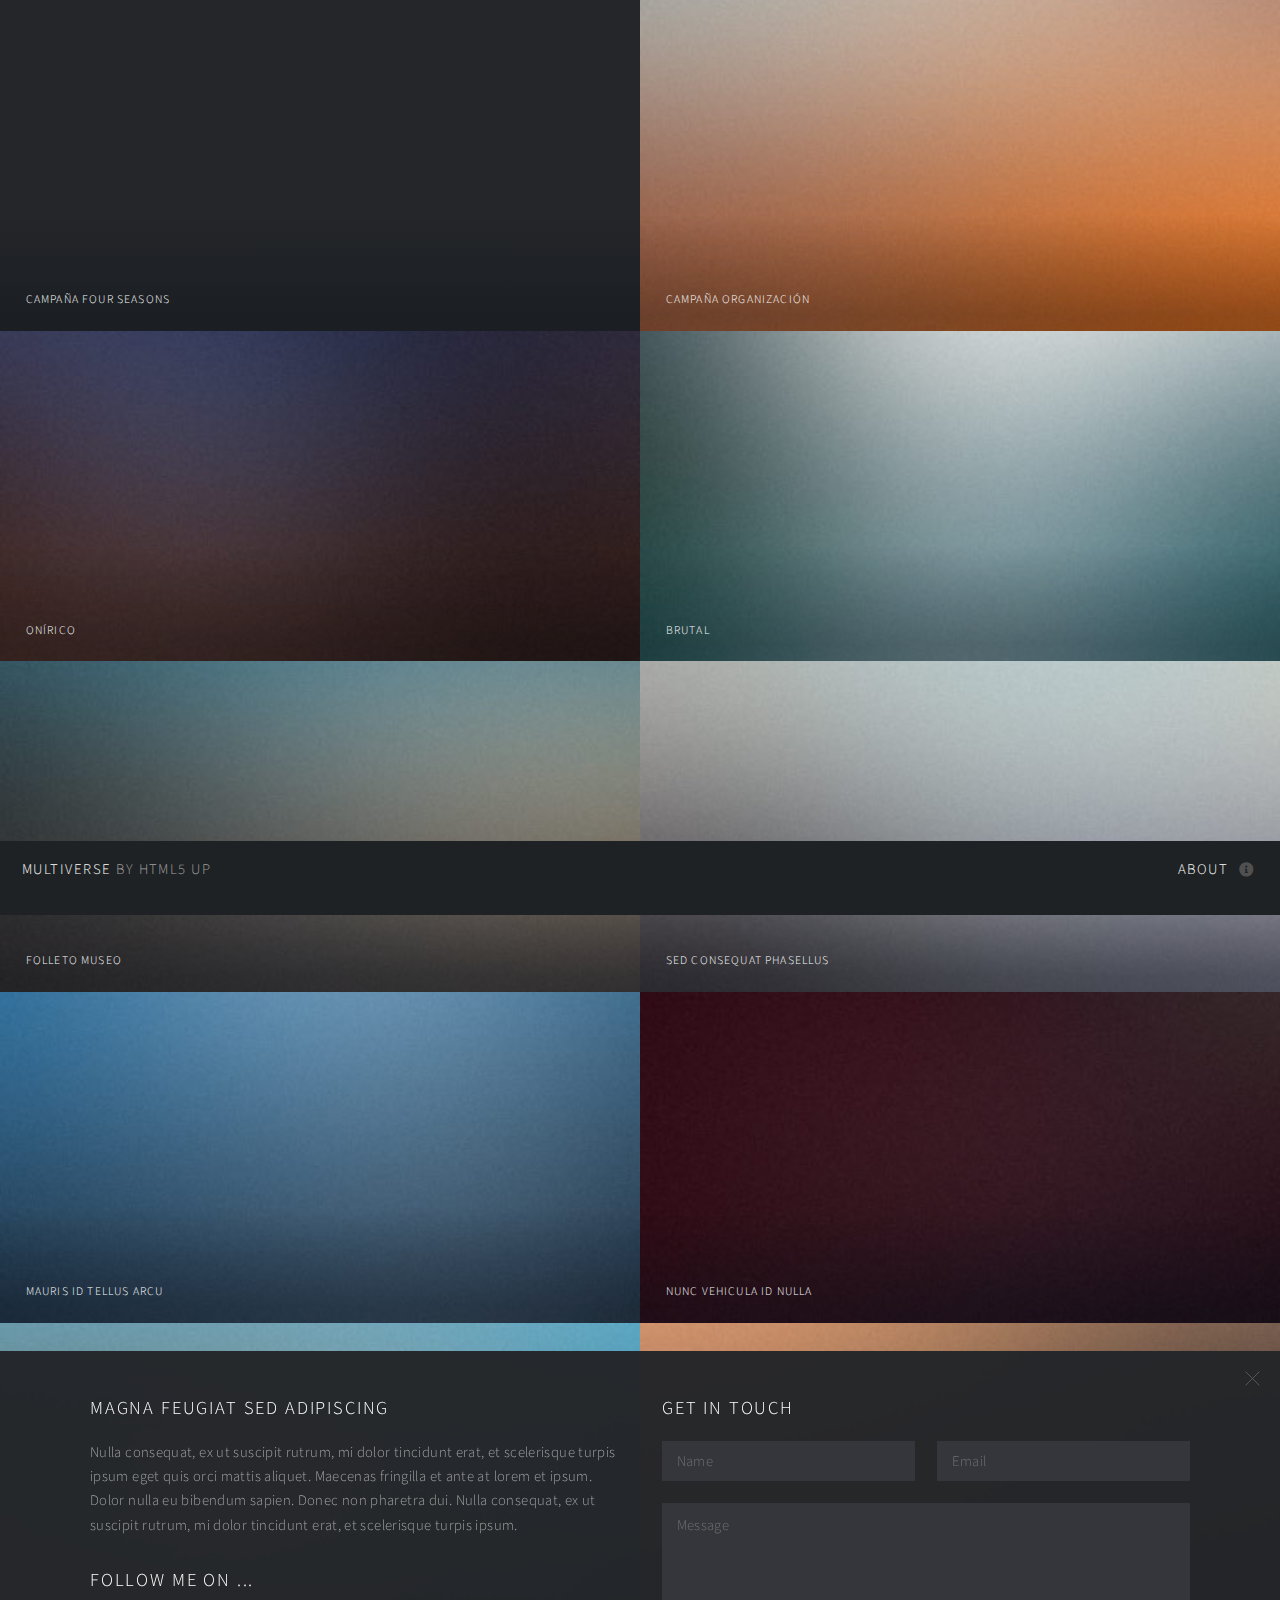
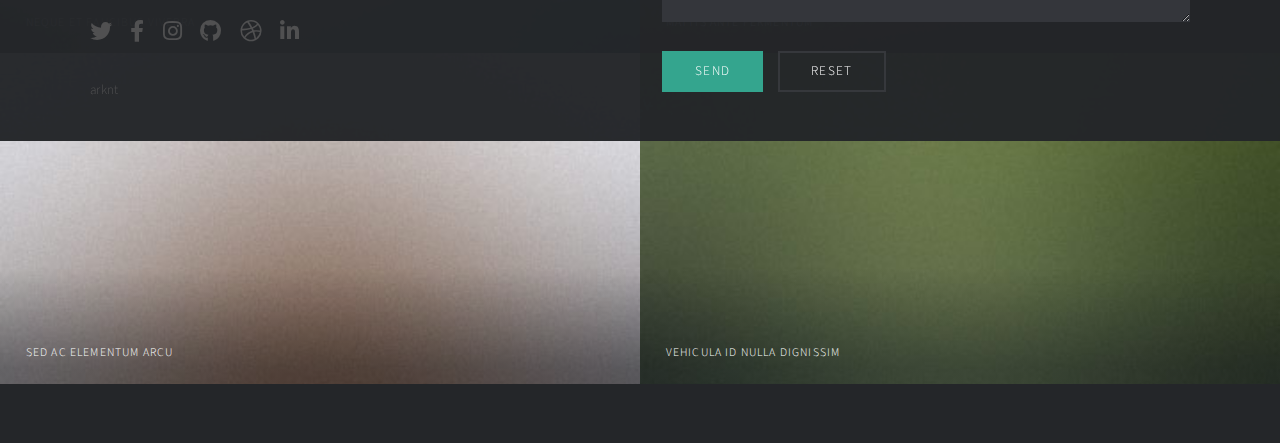
==== commit c2122e0e: "Update index.html" ====
--- a/index.html
+++ b/index.html
@@ -106,8 +106,8 @@
 										<li><a href="#" class="icon brands fa-linkedin-in"><span class="label">LinkedIn</span></a></li>
 									</ul>
 								</section>
-								<p class="copyright">
-									&copy; Unttled. Design: <a href="http://html5up.net">HTML5 UP</a>.
+								<p class="copyright"> arknt
+				
 								</p>
 							</div>
 							<div>
